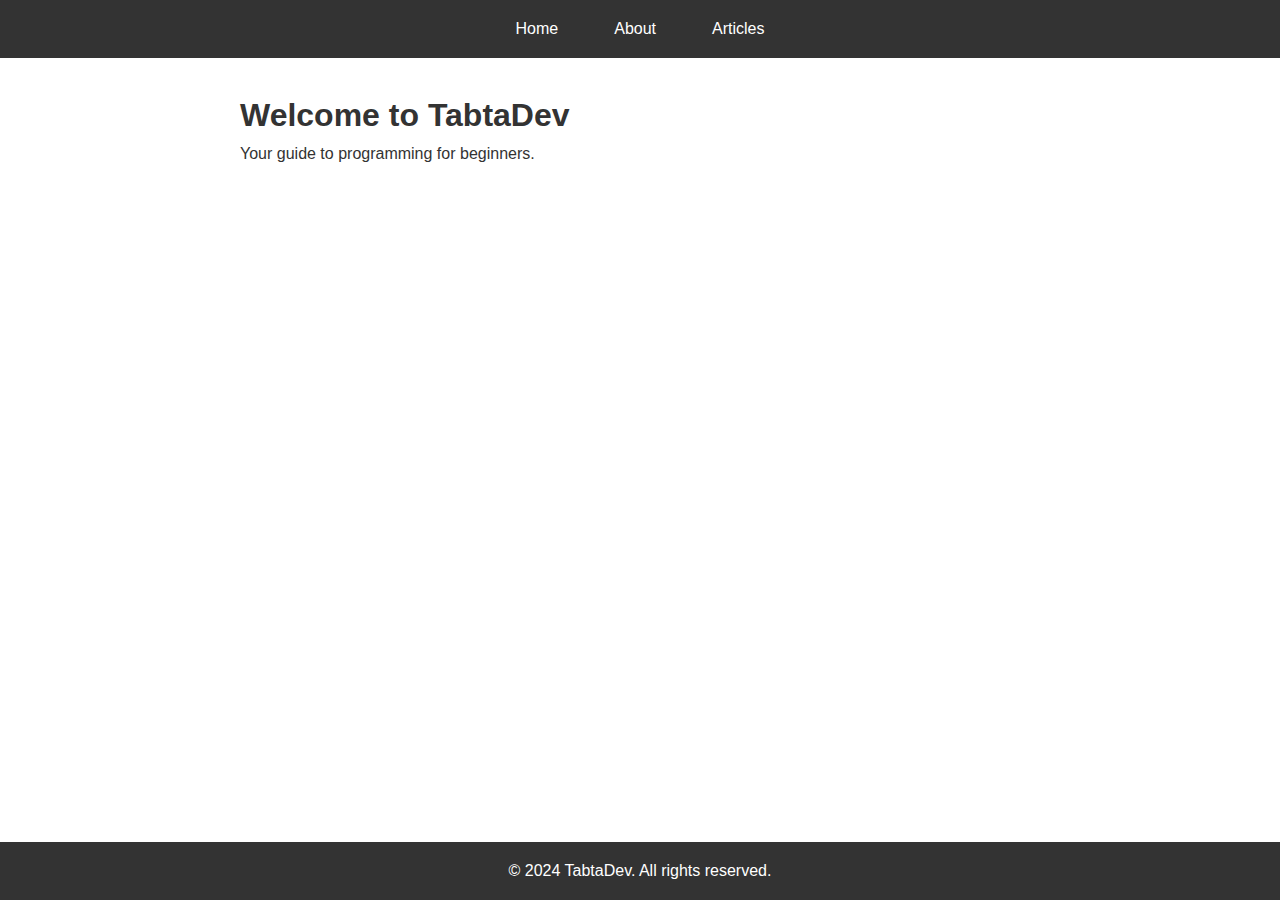
==== about.html @ 908b1036 "initial commit" ====
<!DOCTYPE html>
<html lang="en">
<head>
    <meta charset="UTF-8">
    <meta name="viewport" content="width=device-width, initial-scale=1.0">
    <title>TabtaDev</title>
    <link rel="stylesheet" href="css/style.css">
</head>
<body>

    <nav>
        <ul>
            <li><a href="index.html">Home</a></li>
            <li><a href="about.html">About</a></li>
            <li class="dropdown">
                <a href="articles.html">Articles</a>
                <div class="dropdown-content">
                    <a href="articles/intro/intro.html">Introduction to Programming</a>
                    <!-- Add additional articles here -->
                </div>
            </li>
        </ul>
    </nav>

    <!-- Main Content -->
    <main>
        <section>
            <h1>Welcome to TabtaDev</h1>
            <p>Your guide to programming for beginners.</p>
        </section>
    </main>

    <!-- Footer -->
    <footer>
        <p>&copy; 2024 TabtaDev. All rights reserved.</p>
    </footer>
</body>
</html>
---- css/style.css ----
/* General Reset */
* {
    margin: 0;
    padding: 0;
    box-sizing: border-box;
}

/* Body and Font Styles */
body {
    font-family: Arial, sans-serif;
    color: #333;
    line-height: 1.6;
    display: flex;
    flex-direction: column;
    align-items: center;
}

/* Navigation Menu */
nav {
    width: 100%;
    background-color: #333;
    padding: 1rem 0;
}

nav ul {
    list-style-type: none;
    display: flex;
    justify-content: center;
    gap: 1.5rem;
}

nav ul li {
    position: relative; /* Ensures dropdown content is positioned correctly */
}

nav ul li a {
    color: white;
    text-decoration: none;
    padding: 0.5rem 1rem;
}

nav ul li a:hover {
    background-color: #4A90E2;
    border-radius: 5px;
}

/* Dropdown Menu */
.dropdown-content {
    display: none; /* Hidden by default */
    position: absolute;
    top: 100%; /* Positions below the dropdown link */
    left: 0;
    background-color: #333;
    min-width: 160px;
    box-shadow: 0px 8px 16px rgba(0, 0, 0, 0.2);
    z-index: 1;
}

.dropdown-content a {
    color: white;
    padding: 0.5rem 1rem;
    display: block;
    text-decoration: none;
}

.dropdown-content a:hover {
    background-color: #4A90E2;
}

/* Show dropdown content on hover */
.dropdown:hover .dropdown-content {
    display: block;
}

/* Banner */
#banner {
    background-color: #4A90E2;
    color: white;
    padding: 2rem;
    text-align: center;
    width: 100%;
}

/* Main Content */
main {
    width: 80%;
    max-width: 800px;
    margin: 2rem 0;
}

/* Footer */
footer {
    background-color: #333;
    color: white;
    padding: 1rem;
    text-align: center;
    width: 100%;
    position: fixed;
    bottom: 0;
}
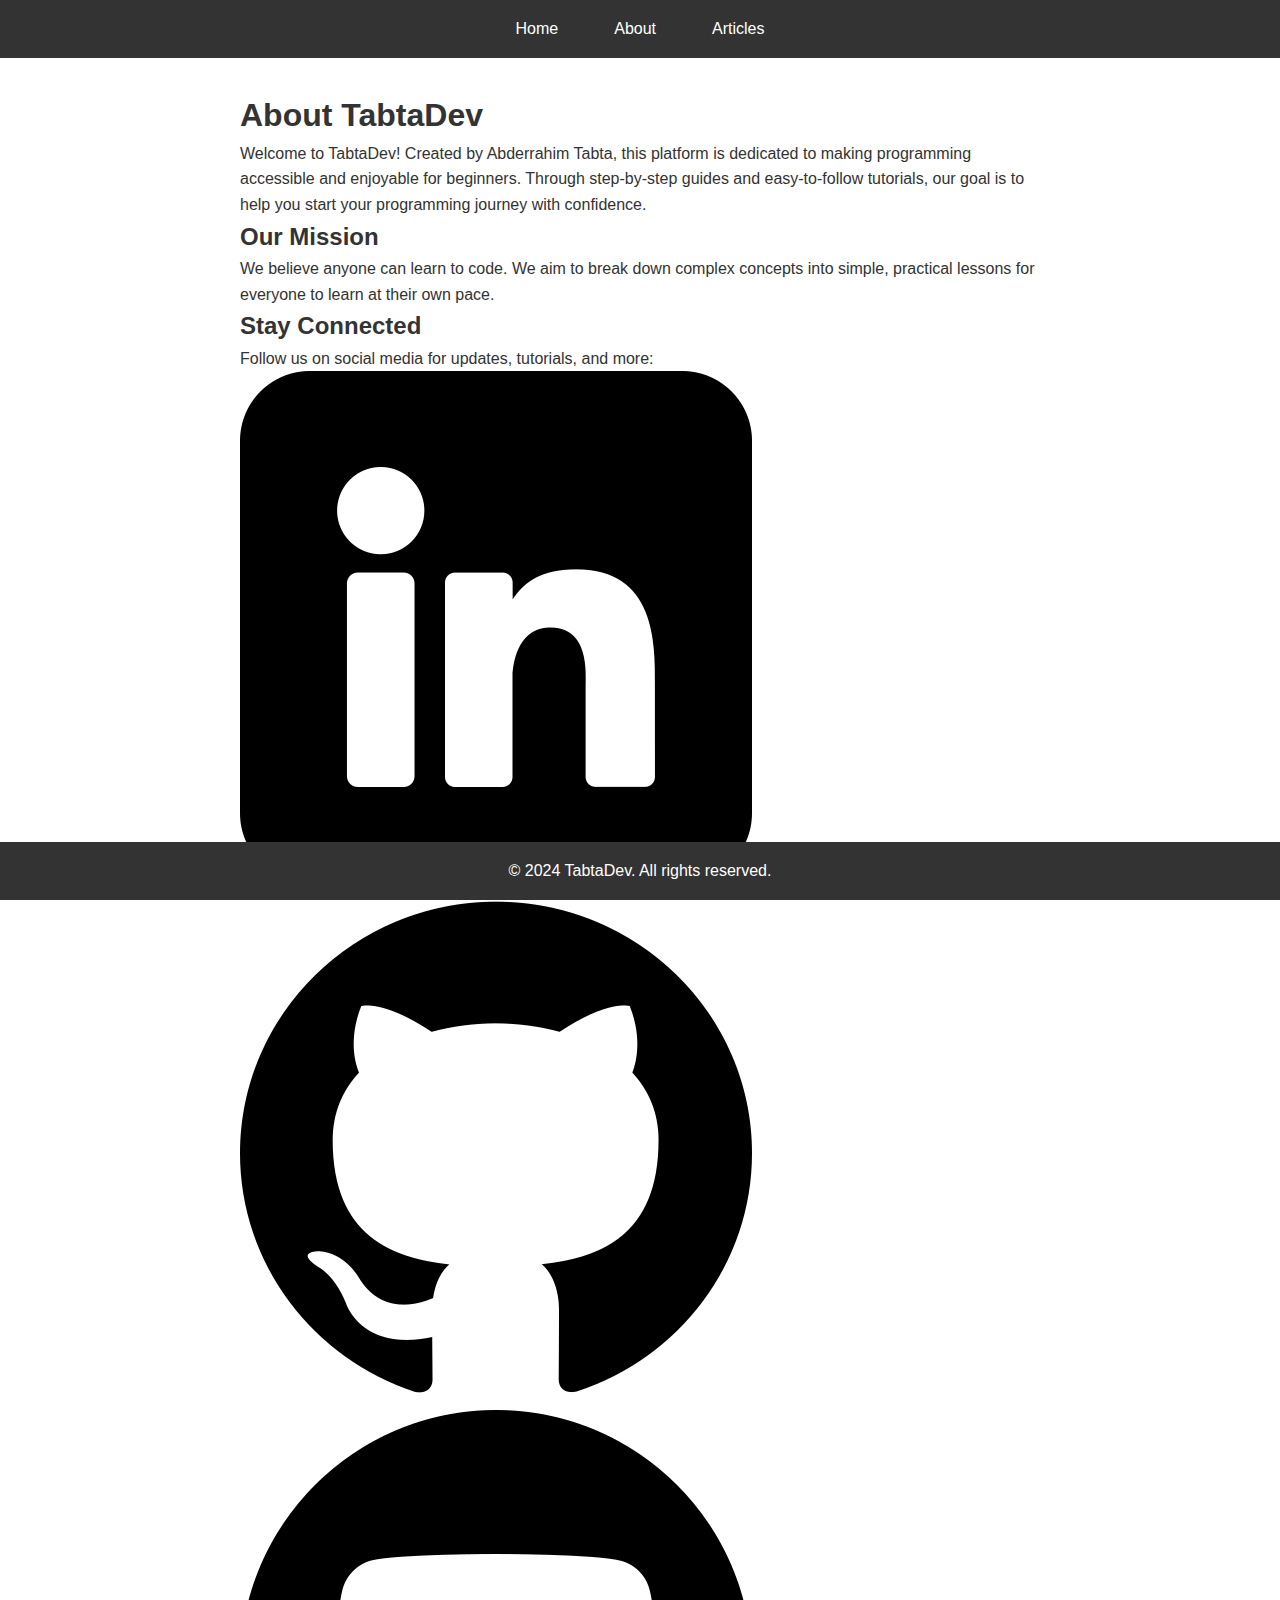
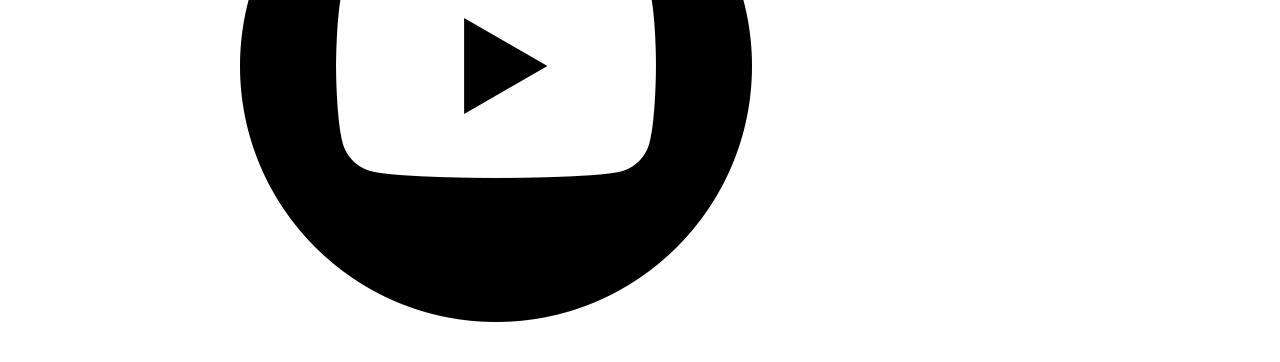
==== commit f6fe1168: "sample" ====
--- a/about.html
+++ b/about.html
@@ -3,12 +3,13 @@
 <head>
     <meta charset="UTF-8">
     <meta name="viewport" content="width=device-width, initial-scale=1.0">
-    <title>TabtaDev</title>
+    <title>About - TabtaDev</title>
     <link rel="stylesheet" href="css/style.css">
 </head>
 <body>
 
-    <nav>
+    <!-- Navigation -->
+        <nav>
         <ul>
             <li><a href="index.html">Home</a></li>
             <li><a href="about.html">About</a></li>
@@ -16,6 +17,7 @@
                 <a href="articles.html">Articles</a>
                 <div class="dropdown-content">
                     <a href="articles/intro/intro.html">Introduction to Programming</a>
+                    <a href="articles/intro/sample.html">Sample</a>
                     <!-- Add additional articles here -->
                 </div>
             </li>
@@ -25,8 +27,19 @@
     <!-- Main Content -->
     <main>
         <section>
-            <h1>Welcome to TabtaDev</h1>
-            <p>Your guide to programming for beginners.</p>
+            <h1>About TabtaDev</h1>
+            <p>Welcome to TabtaDev! Created by Abderrahim Tabta, this platform is dedicated to making programming accessible and enjoyable for beginners. Through step-by-step guides and easy-to-follow tutorials, our goal is to help you start your programming journey with confidence.</p>
+            
+            <h2>Our Mission</h2>
+            <p>We believe anyone can learn to code. We aim to break down complex concepts into simple, practical lessons for everyone to learn at their own pace.</p>
+            
+            <h2>Stay Connected</h2>
+            <p>Follow us on social media for updates, tutorials, and more:</p>
+            <div class="social-links">
+                <a href="https://www.linkedin.com/in/abderrahim-tabta-345527212/" target="_blank" aria-label="LinkedIn"><img src="images/linkedin-icon.png" alt="LinkedIn"></a>
+                <a href="https://github.com/tabtadev" target="_blank" aria-label="GitHub"><img src="images/github-icon.png" alt="GitHub"></a>
+                <a href="https://www.youtube.com/@TabtaDev" target="_blank" aria-label="YouTube"><img src="images/youtube-icon.png" alt="YouTube"></a>
+            </div>
         </section>
     </main>
 
@@ -34,13 +47,7 @@
     <footer>
         <p>&copy; 2024 TabtaDev. All rights reserved.</p>
     </footer>
+
 </body>
 </html>
 
-
-
-
-
-
-
-
